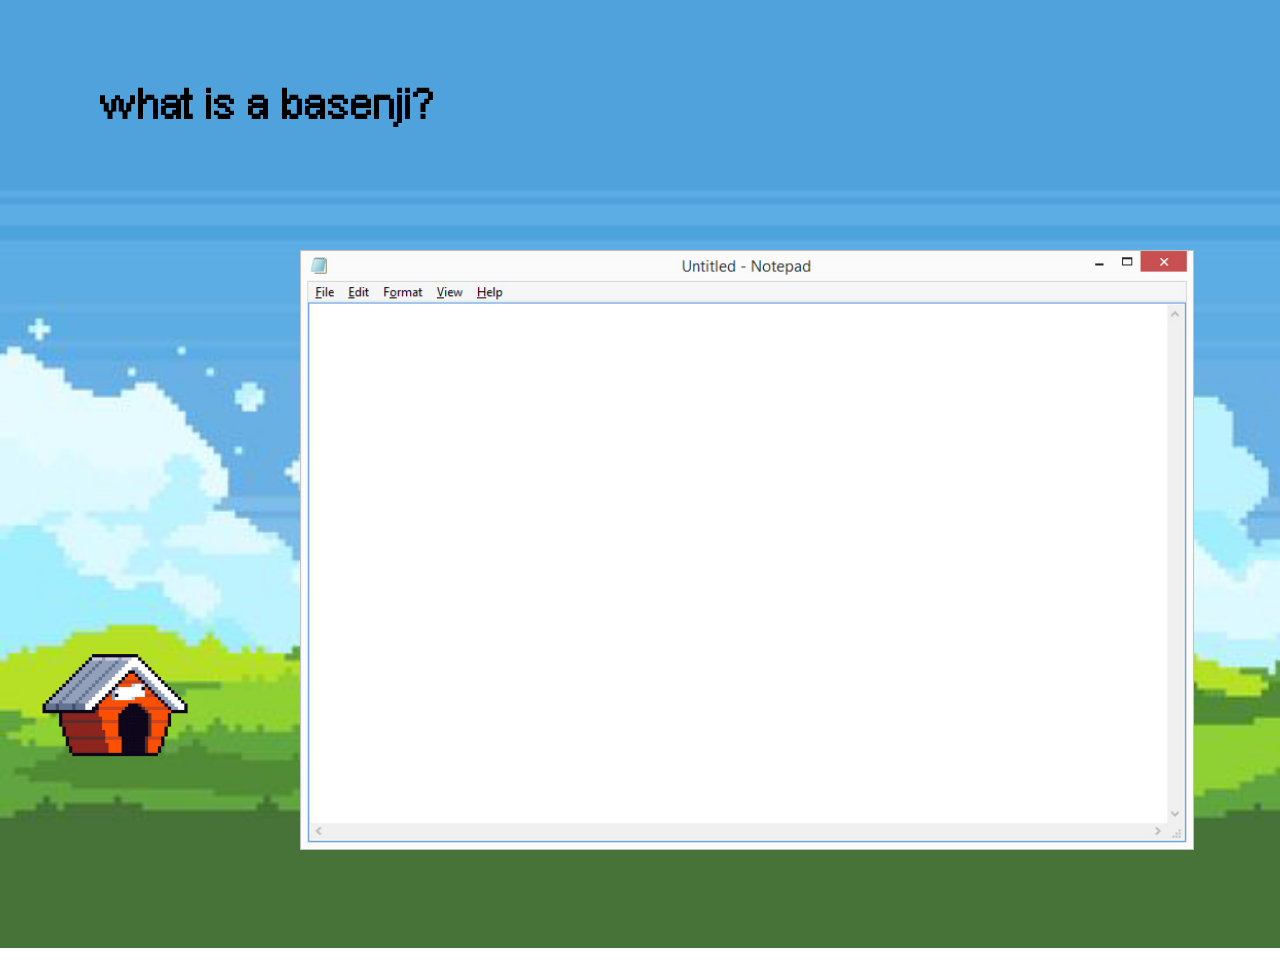
==== basenji.html @ 4ef26957 "updated code" ====
<!DOCTYPE html>
<html lang="en">
    <head>
        <title>basenji</title>

        <link rel="stylesheet" href="/assets/css/stylesshibainu.css">
        
    </head>

    <body>
        <img class="landscape" src="assets/images/landscape.png">
        
        <a href="index.html">
            <img class="doghouse" src="assets/images/doghouse.png">
        </a>
        
        <audio autoplay loop id="music">
            <source src="assets/music/shibainusong.mp3">
        </audio>

        <div class="box">
        </div>

        <img id="shibainu" src="assets/images/shibainu.png">

        <img id="speechbubble" src="assets/images/ruffright.png">

        <h2 id="main-paragraph">what is a basenji?</h2>

        <img id="note" src="assets/images/note.png">
        
    </body>
</html>
---- assets/css/stylesshibainu.css ----
/*basenji*/

html, body{
    height: 100%;
    width: 100%;
    margin: 0%;
    padding: 0%;
}

.landscape {      
    margin: 0;                              
    padding: 0;                            
    height: auto;                         
    width: 1710px;  
}

.doghouse {
    position: absolute;
    top:630px;
    left:40px;
    height:150px;
    width: auto;
}

#note {
    position: absolute;
    top:250px;
    left:300px;
    height: 600px;
    width: auto;
}

.box {
    display: inline-block;
    position: relative;
    background-color: #477338;
    width: 1710px;
    height: 100px;
    bottom: 1vh;
}

#speechbubble {
    position: absolute;
    top: 690px;
    left:1420px;
    height: 60px;
    width: auto;
    opacity: 0;
    pointer-events: none;
    transition: opacity 0.3s ease;
}

#shibainu {
    position:absolute;
    transform: scaleX(-1);
    top:715px;
    left:1450px;
    height:100px;
    width:auto;
}

#shibainu:hover + #speechbubble {
    opacity: 1;
}

@font-face {
    font-family: 'pixel';
    src: url('/assets/pixel.ttf')  format('truetype');
  }
#main-paragraph{
    color:rgb(0, 0, 0); 
    font-size:30px; 
    font-family:pixel;
    position:absolute;
    top:60px;
    left:100px;
    }
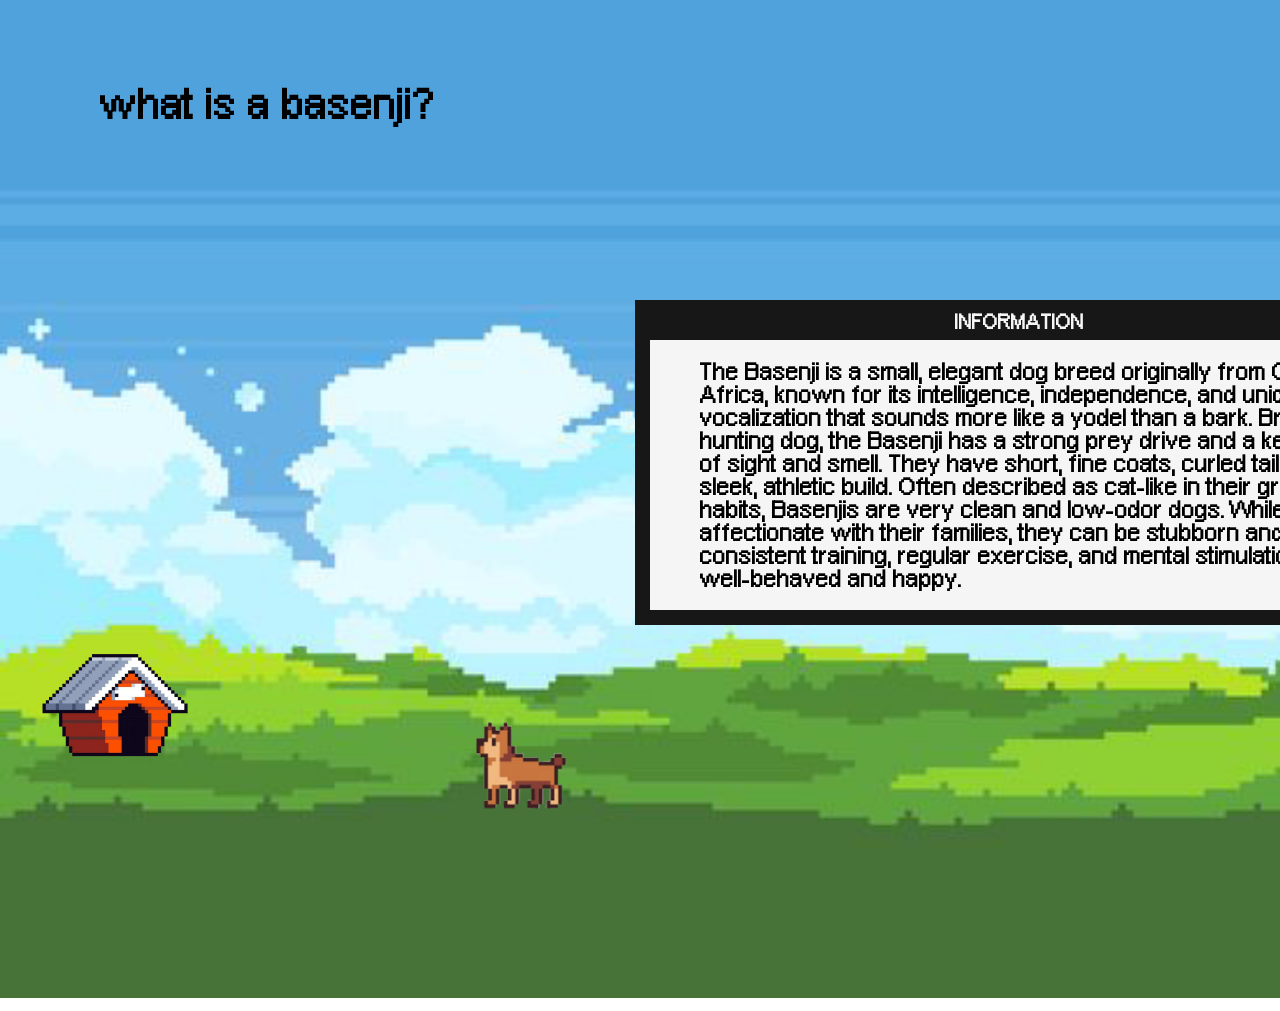
==== commit 81ede8b7: "updatedcode" ====
--- a/basenji.html
+++ b/basenji.html
@@ -25,9 +25,33 @@
 
         <img id="speechbubble" src="assets/images/ruffright.png">
 
+        <div class="box2">
+        </div>
+
+        <div class="box3">
+        </div>
+
+        <div class="box4">
+        </div>
+        
+        <div class="box5">
+        </div>
+
+        <div class="box6">
+        </div>
+
+        <h2 id="paragraphbox">The Basenji is a small, elegant dog breed originally from Central Africa, known for its intelligence, independence, and unique vocalization that sounds more like a yodel than a bark. Bred as a hunting dog, the Basenji has a strong prey drive and a keen sense of sight and smell. They have short, fine coats, curled tails, and a sleek, athletic build. Often described as cat-like in their grooming habits, Basenjis are very clean and low-odor dogs. While affectionate with their families, they can be stubborn and require consistent training, regular exercise, and mental stimulation to stay well-behaved and happy.
+
+        </h2>
+        
+        <h2 id="info">INFORMATION
+        </h2>
+
         <h2 id="main-paragraph">what is a basenji?</h2>
+     
+        <a href="chihuahua.html">
+            <img class="arrowsign" src="assets/images/arrowsign.png">
+        </a>
 
-        <img id="note" src="assets/images/note.png">
-        
     </body>
 </html>
--- a/assets/css/stylesshibainu.css
+++ b/assets/css/stylesshibainu.css
@@ -14,20 +14,37 @@
     width: 1710px;  
 }
 
+.arrowsign {
+    position: absolute;
+    top:770px;
+    left:1520px;
+    height:80px;
+    width: auto;
+}
+
 .doghouse {
+    height:150px;
+    width: auto;
+    display: block;
+}
+
+a[href="index.html"] {
     position: absolute;
     top:630px;
     left:40px;
-    height:150px;
-    width: auto;
+    display: inline-block;
 }
 
-#note {
+a[href="index.html"]:hover::after {
+    content: "back to home";
     position: absolute;
-    top:250px;
-    left:300px;
-    height: 600px;
-    width: auto;
+    top: -5px;
+    left: 11px;
+    padding: 0;
+    color: black;
+    font-family: pixel;
+    font-size: 18px;
+    white-space: nowrap;
 }
 
 .box {
@@ -35,14 +52,14 @@
     position: relative;
     background-color: #477338;
     width: 1710px;
-    height: 100px;
+    height: 150px;
     bottom: 1vh;
 }
 
 #speechbubble {
     position: absolute;
     top: 690px;
-    left:1420px;
+    left:415px;
     height: 60px;
     width: auto;
     opacity: 0;
@@ -54,7 +71,7 @@
     position:absolute;
     transform: scaleX(-1);
     top:715px;
-    left:1450px;
+    left:450px;
     height:100px;
     width:auto;
 }
@@ -74,4 +91,66 @@
     position:absolute;
     top:60px;
     left:100px;
-    }+    }
+#paragraphbox{
+    color: black;
+    font-size: 17px;
+    font-family: pixel;
+    position: absolute;
+    top: 347px;
+    left:700px;
+    width: 700px;
+    }
+#info{
+    color: whitesmoke;
+    font-size: 15px;
+    font-family: pixel;
+    position: absolute;
+    top:300px;
+    left:955px;
+}
+
+.box2{
+    background-color: whitesmoke;
+    position: absolute;
+    width: 800px;
+    height: 300px;
+    left: 635px;
+    top: 325px;
+}
+
+.box3{
+    background-color: rgb(23, 23, 23);
+    position: absolute;
+    width: 800px;
+    height: 40px;
+    left:635px;
+    top:300px
+}
+
+.box4{
+    background-color: rgb(23, 23, 23);
+    position: absolute;
+    width:15px;
+    height: 300px;
+    left:635px;
+    top:325px;
+}
+
+.box5{
+    background-color: rgb(23, 23, 23);
+    position: absolute;
+    width:15px;
+    height: 300px;
+    left:1420px;
+    top:325px;
+}
+
+.box6{
+    background-color: rgb(23, 23, 23);
+    position: absolute;
+    width: 800px;
+    height:15px;
+    left: 635px;
+    top:610px;
+}
